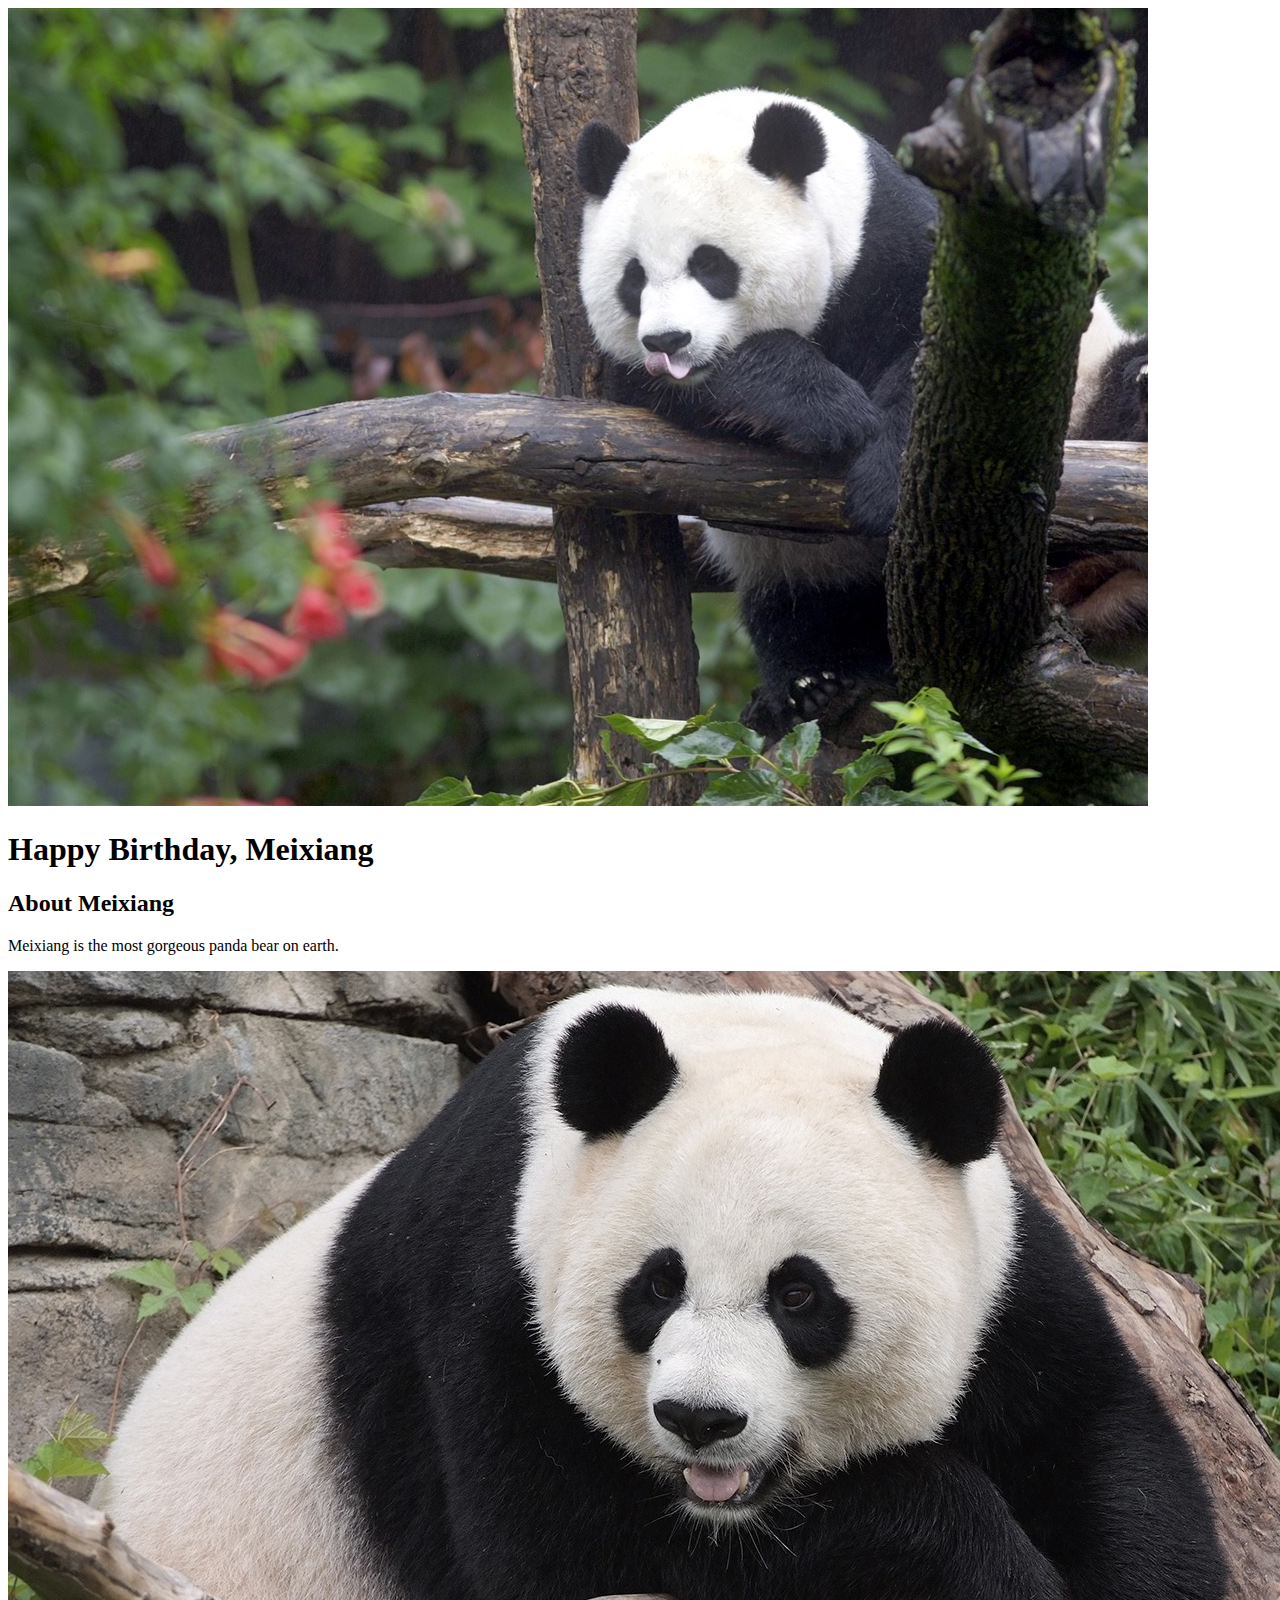
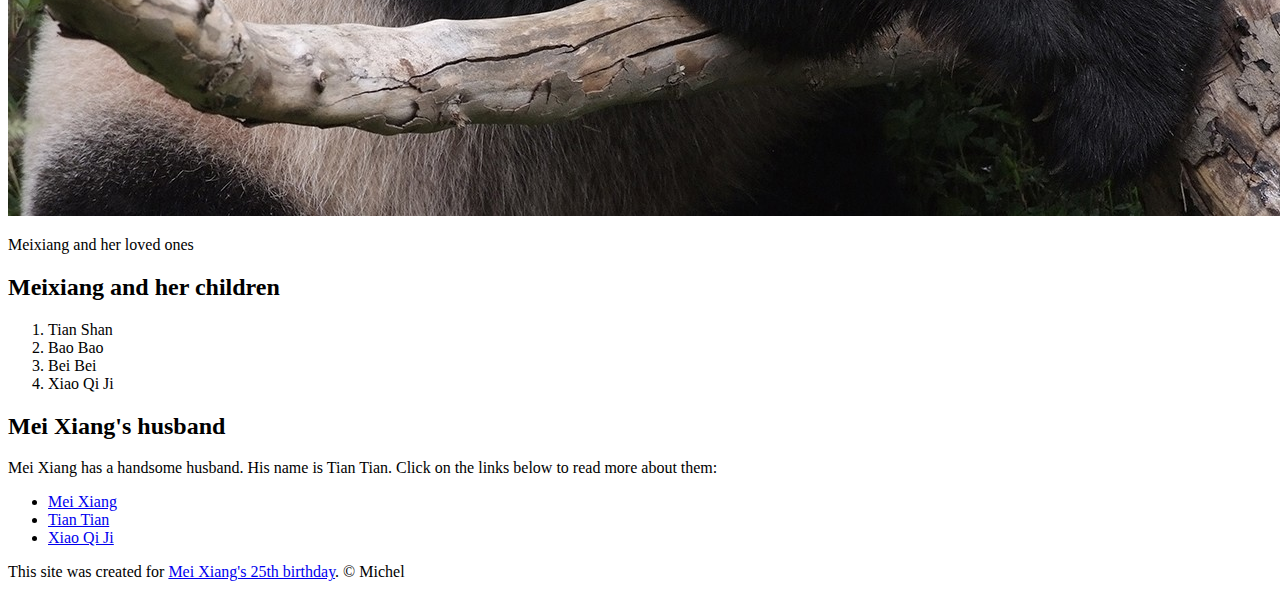
==== index.html @ b0d4e518 "added meixiang's index.html and added a few images" ====
<!DOCTYPE html>
<html>
<head>
	<meta charset="utf-8">
	<meta name="viewport" content="width=device-width, initial-scale=1">
	<title>Happy Birthday, Meixiang</title>
	<link rel="icon" href="img/MEI-XIANG.jfif">
</head>
<body>
	<!-- header element -->
	<header>
		<img src="img/MEI-XIANG.jfif">
		<h1>Happy Birthday, Meixiang</h1>
	</header>

	<!-- main element-->
	<main>
		<h2>About Meixiang</h2>
		<p>Meixiang is the most gorgeous panda bear on earth.</p>
		<img src="img/giantpanda.jpg">
		<p>Meixiang and her loved ones</p>
		
		<!-- Meixiang's cubs -->
		<h2>Meixiang and her children</h2>
		<ol>
			<li>Tian Shan</li>
			<li>Bao Bao</li>
			<li>Bei Bei</li>
			<li>Xiao Qi Ji</li>
		</ol>

		<!-- Wiki links -->
		<h2>Mei Xiang's husband</h2>
		<p>Mei Xiang has a handsome husband. His name is Tian Tian. Click on the links below to read more about them:</p>
		<ul>
			<li><a target="_blank" href="https://en.wikipedia.org/wiki/Mei_Xiang">Mei Xiang</a></li>
			<li><a target="_blank" href="https://en.wikipedia.org/wiki/Tian_Tian_(male_giant_panda)">Tian Tian</a></li>
			<li><a target="_blank" href="https://en.wikipedia.org/wiki/Xiao_Qi_Ji">Xiao Qi Ji</a></li>
		</ul>

	</main>

	<!-- Footer element -->
	<footer>
		
		<p>This site was created for <a target="_blank" href="https://www.independent.co.uk/life-style/washington-dc-zoo-giant-pandas-b2380152.html">Mei Xiang's 25th birthday</a>. &copy; Michel</p>

	</footer>

</body>
</html>
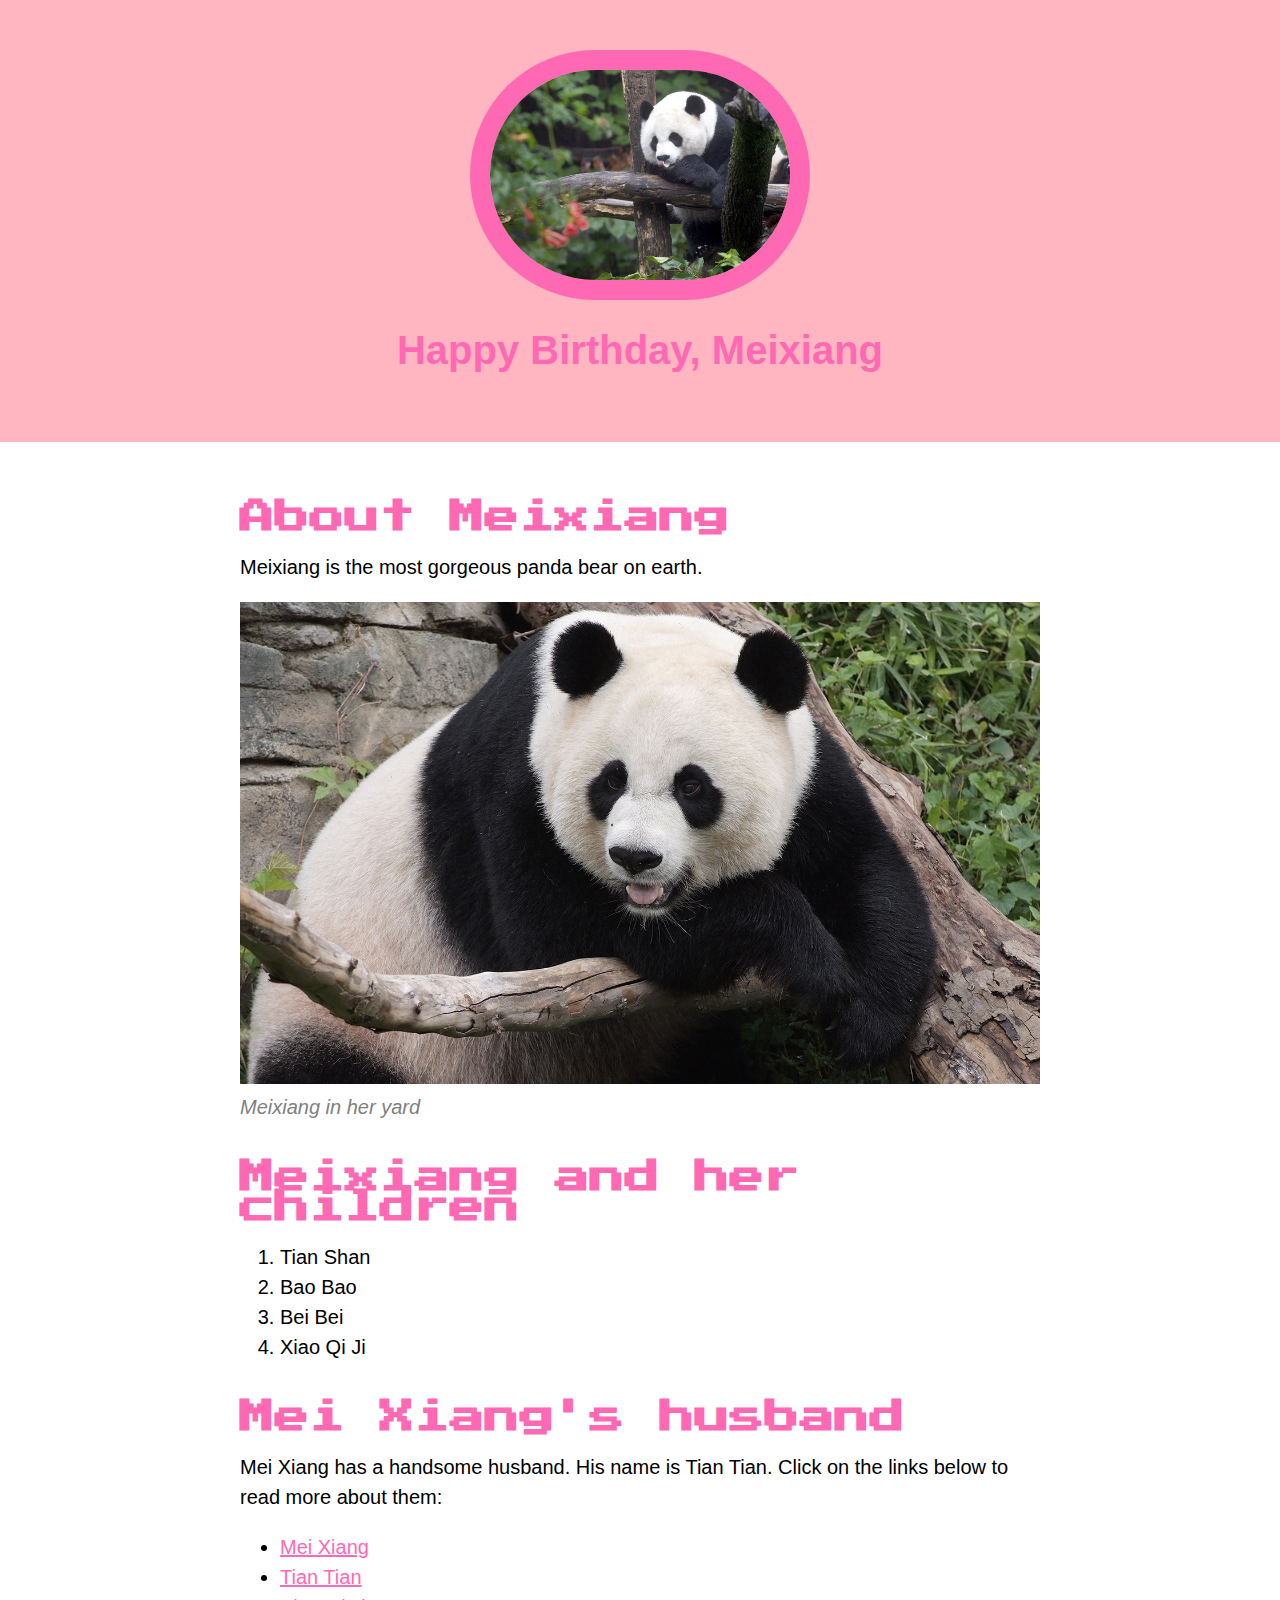
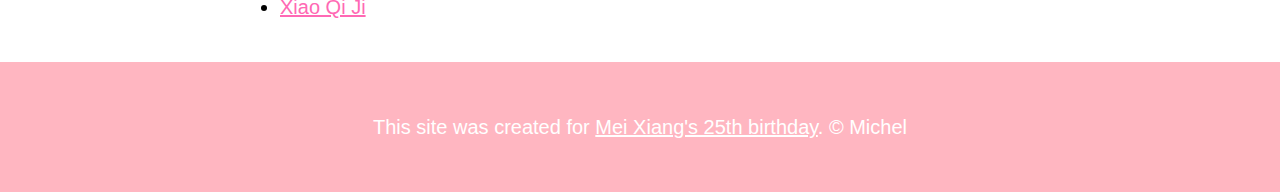
==== commit 7cba8ca8: "wrote the css for meixiang's website" ====
--- a/index.html
+++ b/index.html
@@ -5,6 +5,8 @@
 	<meta name="viewport" content="width=device-width, initial-scale=1">
 	<title>Happy Birthday, Meixiang</title>
 	<link rel="icon" href="img/MEI-XIANG.jfif">
+	<link href="https://fonts.googleapis.com/css2?family=Press+Start+2P&display=swap" rel="stylesheet">
+	<link rel="stylesheet" type="text/css" href="css/meixiang.css">
 </head>
 <body>
 	<!-- header element -->
@@ -18,7 +20,7 @@
 		<h2>About Meixiang</h2>
 		<p>Meixiang is the most gorgeous panda bear on earth.</p>
 		<img src="img/giantpanda.jpg">
-		<p>Meixiang and her loved ones</p>
+		<p class="caption"> Meixiang in her yard</p>
 		
 		<!-- Meixiang's cubs -->
 		<h2>Meixiang and her children</h2>
--- a/css/meixiang.css
+++ b/css/meixiang.css
@@ -0,0 +1,81 @@
+body{
+	margin:0;
+	font-family: Helvetica, Arial, sans-serif;
+	font-size: 20px;
+	line-height: 30px;
+}
+
+header{
+	background-color: lightpink;
+	text-align: center;
+	padding-top: 50px;
+	padding-bottom: 50px;
+}
+
+h1, h2{
+	font-family: 'Press Start 2P', cursive;
+}
+
+header h1{
+	color: hotpink;
+	font-family: Helvetica, Arial, sans-serif;
+	font-size: 40px;
+}
+
+header img{
+	border-radius: 125px;
+    width: 300px;
+    border: 20px solid hotpink;
+}
+
+
+main{
+	max-width: 800px;
+	margin: 0 auto;
+	padding: 20px;
+}
+
+main img{
+	max-width: 100%;
+}
+
+h2{
+	font-size: 35px;
+	color: hotpink;
+	margin: 40px 0 10px;
+}
+
+a{
+	color: hotpink;
+}
+
+a:hover{
+	color: white;
+	background-color: rebeccapurple;
+}
+
+footer{
+	background-color: lightpink;
+	text-align: center;
+	color: white;
+	padding: 50px;
+}
+
+footer p{
+	margin: 0;
+}
+
+footer a{
+	color: white;
+}
+
+footer a:hover{
+	opacity: 0.5;
+	background-color: transparent;
+}
+
+p.caption{
+	color: gray;
+	font-style: italic;
+	margin-top:0;
+	}